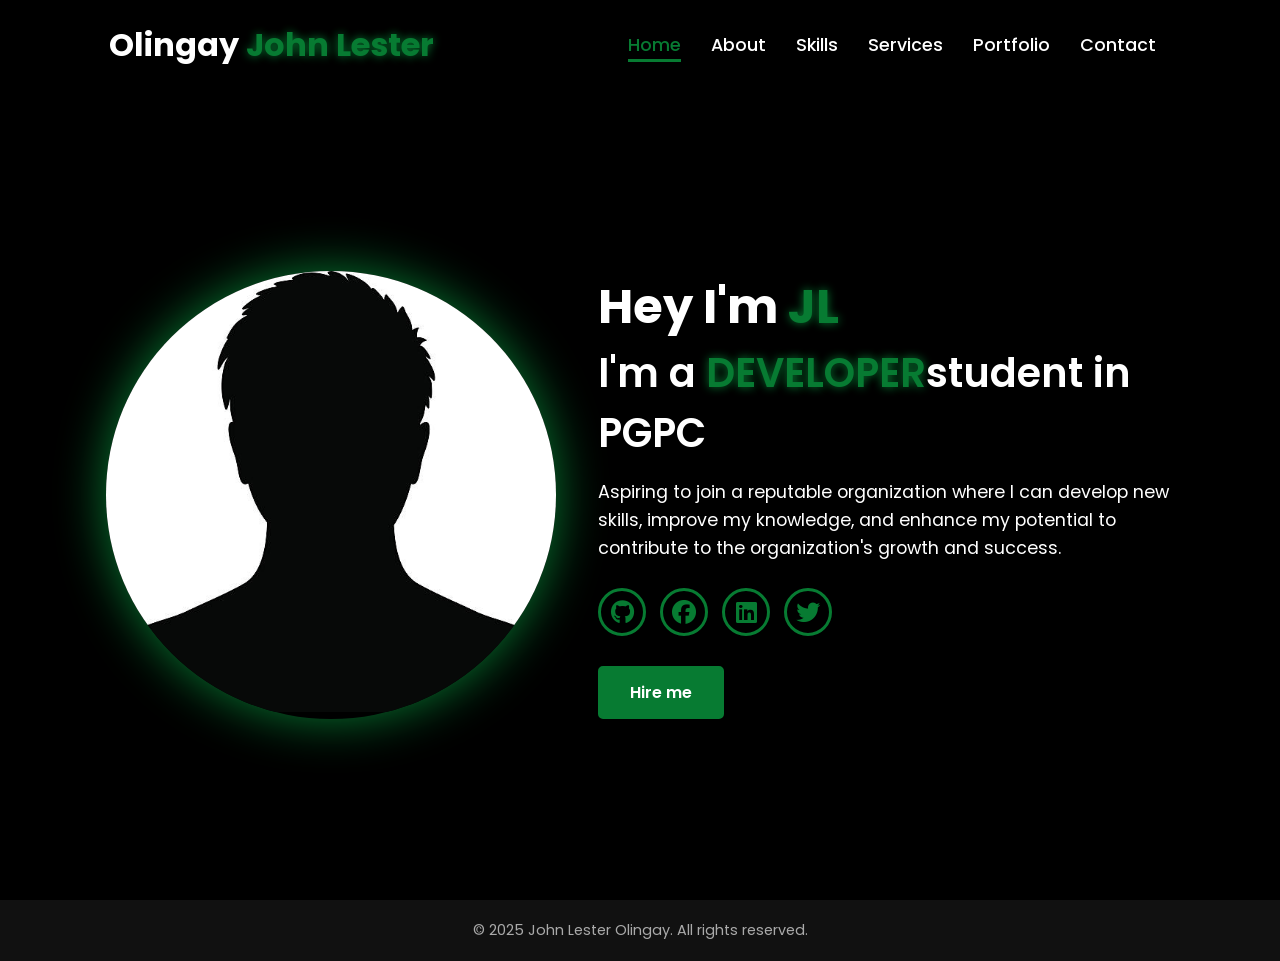
==== index.html @ 80d1571b "Add files via upload" ====
<!DOCTYPE html>
<html lang="en">
<head>
    <meta charset="UTF-8">
    <meta name="viewport" content="width=device-width, initial-scale=1.0">
    <link rel="stylesheet" href="https://cdnjs.cloudflare.com/ajax/libs/font-awesome/6.5.1/css/all.min.css">
    <link rel="stylesheet" href="https://unpkg.com/aos@next/dist/aos.css" />
    <link rel="stylesheet" href="style.css">
    <title>John Lester Olingay - Home</title>
</head>
<body>
    <nav>
        <div class="nav-container">
            <a href="index.html" class="logo-link">
                <div class="logo" data-aos="zoom-in" data-aos-duration="1500">
                    Olingay <span>John Lester</span>
                </div>
            </a>
            <div class="links">
                <div class="link" data-aos="fade-up" data-aos-duration="1500" data-aos-delay="100"><a href="index.html" class="active">Home</a></div>
                <div class="link" data-aos="fade-up" data-aos-duration="1500" data-aos-delay="200"><a href="about.html">About</a></div>
                <div class="link" data-aos="fade-up" data-aos-duration="1500" data-aos-delay="300"><a href="skills.html">Skills</a></div>
                <div class="link" data-aos="fade-up" data-aos-duration="1500" data-aos-delay="400"><a href="services.html">Services</a></div>
                <div class="link" data-aos="fade-up" data-aos-duration="1500" data-aos-delay="500"><a href="portfolio.html">Portfolio</a></div>
                <div class="link" data-aos="fade-up" data-aos-duration="1500" data-aos-delay="600"><a href="contact.html">Contact</a></div>
            </div>
            <i class="fa-solid fa-bars hamburg" onclick="hamburg()"></i>
        </div>
        <div class="dropdown">
            <div class="links">
                <a href="index.html">Home</a>
                <a href="about.html">About</a>
                <a href="skills.html">Skills</a>
                <a href="services.html">Services</a>
                <a href="portfolio.html">Portfolio</a>
                <a href="contact.html">Contact</a>
                <i class="fa-solid fa-xmark cancel" onclick="cancel()"></i>
            </div>
        </div>
    </nav>

    <section class="hero-section">
        <div class="main-container">
            <div class="image" data-aos="zoom-out" data-aos-duration="3000">
                <img src="blank_pfp.jpg" alt="John Lester Olingay">
            </div>
            <div class="content">
                <h1 data-aos="fade-left" data-aos-duration="1500" data-aos-delay="700">Hey I'm <span>JL</span></h1>
                <div class="typewriter" data-aos="fade-right" data-aos-duration="1500" data-aos-delay="900">I'm a <span class="typewriter-text"></span><label for="">student in PGPC</label></div>
                <p data-aos="flip-down" data-aos-duration="1500" data-aos-delay="1100">Aspiring to join a reputable organization where I can develop new skills, improve my knowledge, and enhance my potential to contribute to the organization's growth and success.</p>
                <div class="social-links">
                    <a href="#" target="_blank" data-aos="fade-up" data-aos-duration="1500" data-aos-delay="1300"><i class="fa-brands fa-github"></i></a>
                    <a href="#" target="_blank" data-aos="fade-up" data-aos-duration="1500" data-aos-delay="1400"><i class="fa-brands fa-facebook"></i></a>
                    <a href="#" target="_blank" data-aos="fade-up" data-aos-duration="1500" data-aos-delay="1500"><i class="fa-brands fa-linkedin"></i></a>
                    <a href="#" target="_blank" data-aos="fade-up" data-aos-duration="1500" data-aos-delay="1600"><i class="fa-brands fa-twitter"></i></a>
                </div>
                <div class="btn" data-aos="zoom-in" data-aos-duration="1500" data-aos-delay="1800">
                    <a href="contact.html"><button>Hire me</button></a>
                </div>
            </div>
        </div>
    </section>

    <footer>
        <p>© 2025 John Lester Olingay. All rights reserved.</p>
    </footer>

    <script src="https://unpkg.com/aos@next/dist/aos.js"></script>
    <script>
      AOS.init({offset:0});
    </script>
    <script src="script.js"></script>
</body>
</html>
---- style.css ----
@import url('https://fonts.googleapis.com/css2?family=Poppins:wght@100;200;300;400;500;600;700&display=swap');

:root {
    --primary-color: #077b32;
    --text-color: white;
    --bg-color: black;
    --card-bg-color: #1a1a1a; /* Slightly lighter than body for cards */
    --border-color: #222;
}

*{
    padding: 0;
    margin: 0;
    font-family: 'Poppins', sans-serif;
    box-sizing: border-box;
}

html {
    scroll-behavior: smooth;
}

body{
    width: 100%;
    min-height: 100vh; /* Changed from height to min-height */
    overflow-x: hidden; /* Allow vertical scroll, prevent horizontal */
    background-color: var(--bg-color);
    color: var(--text-color);
    display: flex;
    flex-direction: column;
}

/* Navigation Styles (largely from original) */
nav{
    width: 100%;
    height: 10vh;
    position: sticky;
    top: 0;
    z-index: 1000; /* Ensure nav is on top */
    background-color: rgba(0,0,0,0.8); /* Added slight background for scrolling */
    backdrop-filter: blur(5px);
}
.nav-container{
    width: 100%;
    height: 100%;
    display: flex;
    justify-content: space-around;
    align-items: center;
    padding: 0 20px; /* Added padding for smaller screens */
}
.logo-link {
    text-decoration: none;
}
.logo{
    color: var(--text-color);
    font-size: 2rem;
    font-weight: bold;
}
.logo span{
    color: var(--primary-color);
    text-shadow: 0 0 10px var(--primary-color);
}
.hamburg,
.cancel{
    cursor: pointer;
    position: absolute;
    right: 25px; /* Adjusted */
    top: 50%;     /* Vertically center */
    transform: translateY(-50%); /* Vertically center */
    color: var(--text-color);
    display: none;
    font-size: clamp(2rem, 0.5rem + 5vw, 2.5rem); /* Adjusted font size */
}
.nav-container .links{
    display: flex;
}
.nav-container .links a{
    position: relative;
    font-size: 1.1rem; /* Slightly reduced */
    color: var(--text-color);
    margin: 0 15px; /* Adjusted margin */
    text-decoration: none;
    font-weight: 500; /* Adjusted font weight */
    transition: 0.3s linear;
    padding: 5px 0;
}
.nav-container .links a::before{
    position: absolute;
    content: "";
    bottom: 0; /* Adjusted for padding */
    left: 0;
    width: 0%;
    height: 3px;
    background-color: var(--primary-color);
    transition: 0.2s linear;
}
.nav-container .links a:hover::before,
.nav-container .links a.active::before { /* Style for active link */
    width: 100%;
}
.nav-container .links a:hover,
.nav-container .links a.active {
    color: var(--primary-color);
}
.dropdown{
    z-index: 999; /* Below nav sticky */
    position: fixed; /* Changed to fixed for better overlay */
    top: 0;
    left: 0;
    transform: translateY(-100%); /* Start off-screen */
    width: 100%;
    height: auto;
    background-color: rgba(0,0,0,0.95); /* Darker for better readability */
    box-shadow:  0 0 20px black;
    transition: transform 0.3s ease-in-out; /* Smoother transition */
    padding-top: 70px; /* Space for nav bar */
}
.dropdown .links a{
    display: flex;
    color: var(--text-color);
    text-decoration: none;
    justify-content: center;
    padding: 18px 0; /* Increased padding */
    align-items: center;
    font-size: 1.2rem;
    transition: 0.2s linear;
}
.dropdown .links a:hover{
    background-color: var(--primary-color);
    color: var(--bg-color); /* Ensure text is visible on hover */
}
.dropdown .cancel { /* Position cancel button within dropdown */
    position: absolute;
    top: 15px;
    right: 25px;
    font-size: 2rem;
    color: var(--text-color);
}


/* Hero Section (Home Page) */
.hero-section {
    width: 100%;
    height: 90vh; /* Takes remaining height after nav */
    display: flex;
    align-items: center;
    justify-content: center;
}
.main-container{
    width: 100%;
    height: 100%;
    display: flex;
    justify-content: space-evenly;
    align-items: center;
    padding: 0 5%; /* Added padding */
}
.main-container .image{
    width: clamp(250px, 40vw, 450px); /* Responsive image size */
    height: auto; /* Maintain aspect ratio */
    max-height: 75vh;
    border-radius: 50%;
    overflow: hidden;
    box-shadow: 0 0 50px var(--primary-color);
    flex-shrink: 0; /* Prevent shrinking too much */
}
.main-container .image img{
    width: 100%;
    height: 100%;
    object-fit: cover; /* Ensure image covers the area */
}
.main-container .image:hover{
    animation: animateHeroImage 1.5s ease-in-out infinite;
}
@keyframes animateHeroImage { /* Renamed animation */
    0%{ scale: 1; }
    50%{ scale: 1.05; }
    100%{ scale: 1; }
}
.main-container .content{
    color: var(--text-color);
    width: 50%;
    min-width: 300px; /* Ensure content doesn't get too squeezed */
    min-height: 100px;
}
.content h1{
    font-size: clamp(2rem, 1rem + 5vw, 3rem); /* Adjusted font size */
}
.content h1 span{
    color: var(--primary-color);
    text-shadow: 0  0 10px var(--primary-color);
}
.content .typewriter{
    font-size: clamp(1.5rem, 0.8rem + 4vw, 2.5rem); /* Adjusted font size */
    font-weight: 600;
    min-height: 1.5em; /* Reserve space for text */
}
.content .typewriter-text{
    color: var(--primary-color);
    text-shadow: 0 0 10px var(--primary-color);
}
.content p{
    font-size: clamp(0.9rem , 0.5rem + 1vw, 1.1rem); /* Adjusted font size */
    margin: 15px 0; /* Adjusted margin */
    line-height: 1.6;
}
.social-links i{
    display: inline-flex;
    justify-content: center;
    align-items: center;
    width: 3rem;
    height: 3rem;
    background-color: transparent;
    border: 0.2rem solid var(--primary-color);
    border-radius: 50%;
    color: var(--primary-color);
    margin: 10px 10px 10px 0; /* Adjusted margin */
    font-size: 1.5rem;
    transition: 0.2s linear;
}
.social-links i:hover{
    scale: 1.2; /* Slightly reduced scale */
    color: var(--bg-color);
    background-color: var(--primary-color);
    filter: drop-shadow(0 0 10px var(--primary-color));
}
.content button, .btn-primary {
    display: inline-block;
    padding: 12px 30px; /* Using padding for sizing */
    margin-top: 20px; /* Adjusted margin */
    background-color: var(--primary-color);
    color: var(--text-color);
    border: 2px solid var(--primary-color);
    outline: none;
    font-size: 1rem; /* Adjusted font size */
    font-weight: 600; /* Adjusted font weight */
    border-radius: 5px;
    transition: 0.2s linear;
    text-decoration: none;
    cursor: pointer;
}
.content button:hover, .btn-primary:hover {
    scale: 1.05; /* Adjusted scale */
    color: var(--primary-color);
    background-color: transparent;
    box-shadow: 0 0 20px var(--primary-color); /* Adjusted shadow */
}

/* General Page Styles */
.page-section {
    padding: 80px 5%; /* Standard padding for sections */
    flex-grow: 1; /* Allows footer to be at bottom */
    width: 100%;
}
.container {
    max-width: 1200px;
    margin: 0 auto;
}
.page-title {
    text-align: center;
    font-size: clamp(2rem, 1.5rem + 3vw, 3rem);
    margin-bottom: 50px;
    color: var(--text-color);
}
.page-title span {
    color: var(--primary-color);
    text-shadow: 0 0 10px var(--primary-color);
}

/* About Page Styles */
.about-section .about-content {
    display: flex;
    align-items: center;
    gap: 40px;
    flex-wrap: wrap; /* Allow wrapping on smaller screens */
    justify-content: center;
}
.about-section .about-image {
    flex: 1;
    max-width: 350px;
    min-width: 280px;
    border-radius: 15px;
    overflow: hidden;
    box-shadow: 0 0 30px rgba(7, 123, 50, 0.5);
}
.about-section .about-image img {
    width: 100%;
    display: block;
}
.about-section .about-text {
    flex: 2;
    min-width: 300px;
}
.about-section .about-text h3 {
    font-size: clamp(1.5rem, 1rem + 2vw, 2rem);
    color: var(--primary-color);
    margin-bottom: 15px;
}
.about-section .about-text p {
    font-size: clamp(0.9rem, 0.8rem + 0.5vw, 1rem);
    line-height: 1.7;
    margin-bottom: 15px;
}

/* Skills Page Styles */
.skills-grid {
    display: grid;
    grid-template-columns: repeat(auto-fit, minmax(250px, 1fr));
    gap: 30px;
}
.skill-item {
    background-color: var(--card-bg-color);
    padding: 25px;
    border-radius: 10px;
    text-align: center;
    border: 1px solid var(--border-color);
    transition: transform 0.3s ease, box-shadow 0.3s ease;
}
.skill-item:hover {
    transform: translateY(-5px);
    box-shadow: 0 10px 20px rgba(7, 123, 50, 0.3);
}
.skill-icon {
    font-size: 3rem;
    color: var(--primary-color);
    margin-bottom: 15px;
}
.skill-item h3 {
    font-size: 1.3rem;
    margin-bottom: 10px;
    color: var(--text-color);
}
.skill-bar {
    width: 100%;
    background-color: #333;
    border-radius: 5px;
    overflow: hidden;
    height: 20px;
}
.skill-level {
    height: 100%;
    background-color: var(--primary-color);
    color: var(--bg-color);
    font-weight: bold;
    font-size: 0.8rem;
    line-height: 20px;
    text-align: right;
    padding-right: 5px;
}

/* Services Page Styles */
.services-grid {
    display: grid;
    grid-template-columns: repeat(auto-fit, minmax(300px, 1fr));
    gap: 30px;
}
.service-card {
    background-color: var(--card-bg-color);
    padding: 30px;
    border-radius: 10px;
    text-align: center;
    border: 1px solid var(--border-color);
    transition: transform 0.3s ease, box-shadow 0.3s ease;
}
.service-card:hover {
    transform: translateY(-10px);
    box-shadow: 0 10px 30px rgba(7, 123, 50, 0.4);
}
.service-icon {
    font-size: 3rem;
    color: var(--primary-color);
    margin-bottom: 20px;
}
.service-card h3 {
    font-size: 1.5rem;
    margin-bottom: 15px;
    color: var(--text-color);
}
.service-card p {
    font-size: 0.95rem;
    line-height: 1.6;
    color: #ccc; /* Lighter text for description */
}

/* Portfolio Page Styles */
.portfolio-grid {
    display: grid;
    grid-template-columns: repeat(auto-fit, minmax(320px, 1fr));
    gap: 30px;
}
.project-card {
    background-color: var(--card-bg-color);
    border-radius: 10px;
    overflow: hidden;
    border: 1px solid var(--border-color);
    transition: transform 0.3s ease, box-shadow 0.3s ease;
}
.project-card:hover {
    transform: translateY(-10px);
    box-shadow: 0 10px 30px rgba(7, 123, 50, 0.4);
}
.project-card img {
    width: 100%;
    height: 220px;
    object-fit: cover;
    display: block;
}
.project-info {
    padding: 20px;
}
.project-info h3 {
    font-size: 1.4rem;
    margin-bottom: 10px;
    color: var(--primary-color);
}
.project-info p {
    font-size: 0.9rem;
    line-height: 1.6;
    margin-bottom: 15px;
    color: #ccc;
}
.project-links a {
    display: inline-block;
    text-decoration: none;
    color: var(--primary-color);
    border: 1px solid var(--primary-color);
    padding: 8px 15px;
    border-radius: 5px;
    margin-right: 10px;
    margin-top: 5px;
    font-size: 0.9rem;
    transition: background-color 0.3s, color 0.3s;
}
.project-links a:hover {
    background-color: var(--primary-color);
    color: var(--bg-color);
}
.project-links a i {
    margin-right: 5px;
}

/* Contact Page Styles */
.contact-section .contact-content {
    display: flex;
    gap: 40px;
    flex-wrap: wrap;
}
.contact-info {
    flex: 1;
    min-width: 300px;
    background-color: var(--card-bg-color);
    padding: 30px;
    border-radius: 10px;
    border: 1px solid var(--border-color);
}
.contact-info h3 {
    font-size: 1.8rem;
    color: var(--primary-color);
    margin-bottom: 20px;
}
.contact-info p {
    font-size: 1rem;
    line-height: 1.8;
    margin-bottom: 15px;
    display: flex;
    align-items: center;
}
.contact-info p i {
    color: var(--primary-color);
    margin-right: 15px;
    font-size: 1.2rem;
    width: 20px; /* Align icons */
    text-align: center;
}
.contact-social-links {
    margin-top: 20px;
}
.contact-social-links a {
    display: inline-flex;
    justify-content: center;
    align-items: center;
    width: 40px;
    height: 40px;
    background-color: transparent;
    border: 2px solid var(--primary-color);
    border-radius: 50%;
    color: var(--primary-color);
    margin-right: 10px;
    font-size: 1.2rem;
    transition: 0.3s;
}
.contact-social-links a:hover {
    background-color: var(--primary-color);
    color: var(--bg-color);
    transform: scale(1.1);
}

.contact-form {
    flex: 1.5;
    min-width: 300px;
    background-color: var(--card-bg-color);
    padding: 30px;
    border-radius: 10px;
    border: 1px solid var(--border-color);
}
.form-group {
    margin-bottom: 20px;
}
.contact-form input,
.contact-form textarea {
    width: 100%;
    padding: 12px;
    border-radius: 5px;
    border: 1px solid #444;
    background-color: #222; /* Darker input background */
    color: var(--text-color);
    font-size: 1rem;
}
.contact-form input:focus,
.contact-form textarea:focus {
    outline: none;
    border-color: var(--primary-color);
    box-shadow: 0 0 8px rgba(7, 123, 50, 0.5);
}
.contact-form button { /* Reusing .btn-primary styles defined earlier */
    width: auto; /* Let padding define width */
}


/* Footer Styles */
footer {
    background-color: #111; /* Slightly different from main bg */
    color: #aaa;
    text-align: center;
    padding: 20px 0;
    margin-top: auto; /* Pushes footer to bottom if content is short */
    width: 100%;
    font-size: 0.9rem;
}

/* Media Queries (largely from original, with adjustments) */
@media (max-width:884px) {
    nav .logo{
        position: absolute; /* Keep logo on left */
        top: 50%;
        transform: translateY(-50%);
        left: 20px;
        font-size: 1.5rem;
    }
    .nav-container .links{
        display: none; /* Hide desktop links */
    }
    .hamburg{ /* .cancel styling is inside .dropdown */
        display: block; /* Show hamburger */
    }
    .main-container { /* For Hero Section */
        flex-direction: column;
        text-align: center; /* Center content when stacked */
        padding: 20px; /* Adjust padding */
    }
    .main-container .image{
        width: 60%; /* Adjust image size */
        max-width: 300px;
        margin-bottom: 30px; /* Space between image and text */
    }
    .main-container .content{
        width: 90%; /* Content takes more width */
    }
    .social-links {
        justify-content: center; /* Center social links */
    }
    .content button {
        width: 60%; /* Make button wider */
        margin-left: auto;
        margin-right: auto;
    }
    .page-section {
        padding: 60px 5%;
    }
    .about-section .about-content {
        flex-direction: column;
    }
    .about-section .about-image {
        margin-bottom: 30px;
    }
}

@media (max-width:480px){ /* Refined smaller screen breakpoint */
    .main-container .image{
        width: 70%;
        max-height: 250px; /* Adjust max height for very small screens */
    }
    .main-container .content{
        width: 100%;
    }
    .content h1 {
        font-size: 1.8rem;
    }
    .content .typewriter {
        font-size: 1.3rem;
    }
    .social-links i{
        width: 2.5rem;
        height: 2.5rem;
        font-size: 1.2rem;
    }
    .content button, .btn-primary {
        width: 80%;
        padding: 10px 20px;
        font-size: 0.9rem;
    }
    .skills-grid, .services-grid, .portfolio-grid {
        grid-template-columns: 1fr; /* Stack cards on very small screens */
    }
    .contact-section .contact-content {
        flex-direction: column;
    }
    .contact-info, .contact-form {
        width: 100%;
    }
    .page-title {
        font-size: 1.8rem;
        margin-bottom: 30px;
    }
    nav .logo {
        font-size: 1.3rem;
    }
    .hamburg {
        font-size: 1.8rem;
    }
}
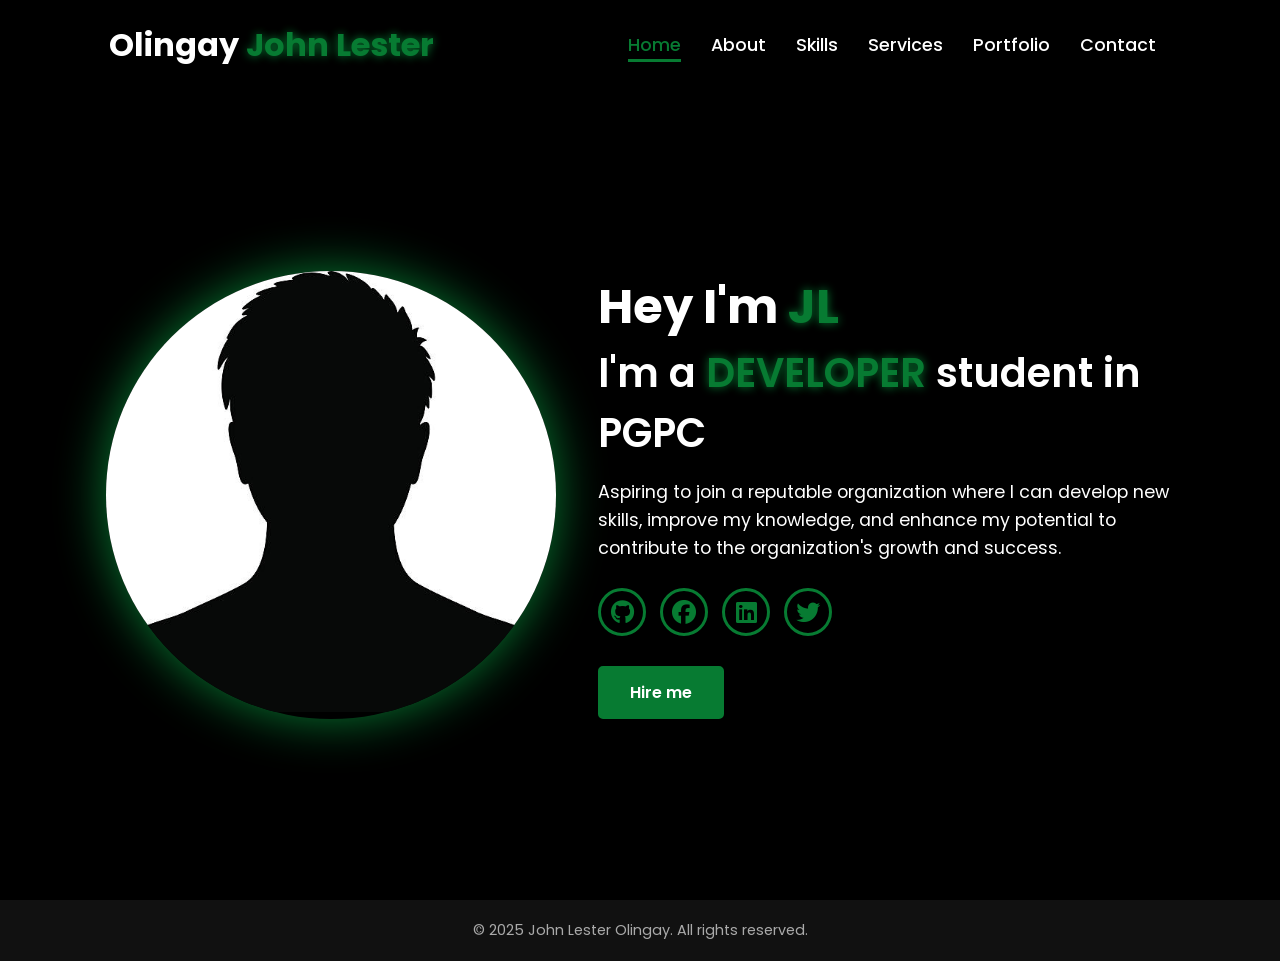
==== commit e3dc5eb3: "Update index.html" ====
--- a/index.html
+++ b/index.html
@@ -49,8 +49,8 @@
                 <div class="typewriter" data-aos="fade-right" data-aos-duration="1500" data-aos-delay="900">I'm a <span class="typewriter-text"></span><label for="">student in PGPC</label></div>
                 <p data-aos="flip-down" data-aos-duration="1500" data-aos-delay="1100">Aspiring to join a reputable organization where I can develop new skills, improve my knowledge, and enhance my potential to contribute to the organization's growth and success.</p>
                 <div class="social-links">
-                    <a href="#" target="_blank" data-aos="fade-up" data-aos-duration="1500" data-aos-delay="1300"><i class="fa-brands fa-github"></i></a>
-                    <a href="#" target="_blank" data-aos="fade-up" data-aos-duration="1500" data-aos-delay="1400"><i class="fa-brands fa-facebook"></i></a>
+                    <a href="https://github.com/01-J-L/" target="_blank" data-aos="fade-up" data-aos-duration="1500" data-aos-delay="1300"><i class="fa-brands fa-github"></i></a>
+                    <a href="https://www.facebook.com/john.olingay" target="_blank" data-aos="fade-up" data-aos-duration="1500" data-aos-delay="1400"><i class="fa-brands fa-facebook"></i></a>
                     <a href="#" target="_blank" data-aos="fade-up" data-aos-duration="1500" data-aos-delay="1500"><i class="fa-brands fa-linkedin"></i></a>
                     <a href="#" target="_blank" data-aos="fade-up" data-aos-duration="1500" data-aos-delay="1600"><i class="fa-brands fa-twitter"></i></a>
                 </div>
@@ -71,4 +71,4 @@
     </script>
     <script src="script.js"></script>
 </body>
-</html>+</html>
